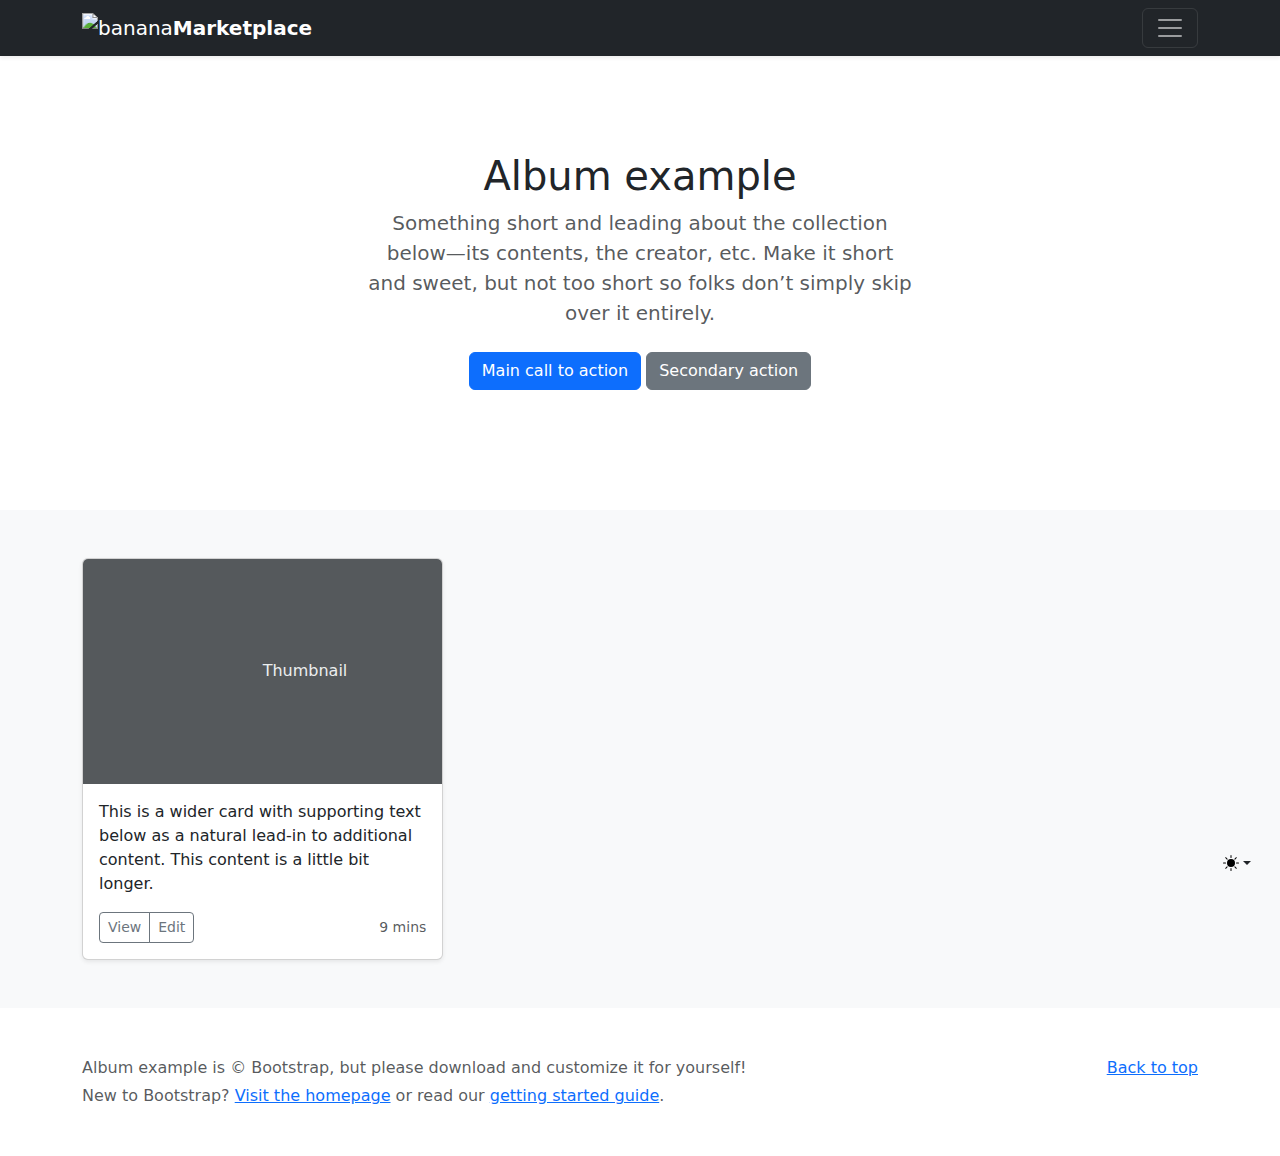
==== index.html @ ae5598ed "lesssgo" ====
<!DOCTYPE html>
<html lang="en">
  <head>
    <meta charset="UTF-8" />
    <meta name="viewport" content="width=device-width, initial-scale=1.0" />
    <!-- Boostrap -->
    <link
      href="https://cdn.jsdelivr.net/npm/bootstrap@5.3.3/dist/css/bootstrap.min.css"
      rel="stylesheet"
      integrity="sha384-QWTKZyjpPEjISv5WaRU9OFeRpok6YctnYmDr5pNlyT2bRjXh0JMhjY6hW+ALEwIH"
      crossorigin="anonymous"
    />
    <!-- Favicon -->
    <link rel="icon" href="/assets/banana-icon.svg" type="image/svg">
    <!-- Css -->
    <link rel="stylesheet" href="style.css" />
    <title>Marketplace</title>
  </head>
  <body cz-shortcut-listen="true">
    <svg xmlns="http://www.w3.org/2000/svg" class="d-none">
      <symbol id="check2" viewBox="0 0 16 16">
        <path
          d="M13.854 3.646a.5.5 0 0 1 0 .708l-7 7a.5.5 0 0 1-.708 0l-3.5-3.5a.5.5 0 1 1 .708-.708L6.5 10.293l6.646-6.647a.5.5 0 0 1 .708 0z"
        ></path>
      </symbol>
      <symbol id="circle-half" viewBox="0 0 16 16">
        <path
          d="M8 15A7 7 0 1 0 8 1v14zm0 1A8 8 0 1 1 8 0a8 8 0 0 1 0 16z"
        ></path>
      </symbol>
      <symbol id="moon-stars-fill" viewBox="0 0 16 16">
        <path
          d="M6 .278a.768.768 0 0 1 .08.858 7.208 7.208 0 0 0-.878 3.46c0 4.021 3.278 7.277 7.318 7.277.527 0 1.04-.055 1.533-.16a.787.787 0 0 1 .81.316.733.733 0 0 1-.031.893A8.349 8.349 0 0 1 8.344 16C3.734 16 0 12.286 0 7.71 0 4.266 2.114 1.312 5.124.06A.752.752 0 0 1 6 .278z"
        ></path>
        <path
          d="M10.794 3.148a.217.217 0 0 1 .412 0l.387 1.162c.173.518.579.924 1.097 1.097l1.162.387a.217.217 0 0 1 0 .412l-1.162.387a1.734 1.734 0 0 0-1.097 1.097l-.387 1.162a.217.217 0 0 1-.412 0l-.387-1.162A1.734 1.734 0 0 0 9.31 6.593l-1.162-.387a.217.217 0 0 1 0-.412l1.162-.387a1.734 1.734 0 0 0 1.097-1.097l.387-1.162zM13.863.099a.145.145 0 0 1 .274 0l.258.774c.115.346.386.617.732.732l.774.258a.145.145 0 0 1 0 .274l-.774.258a1.156 1.156 0 0 0-.732.732l-.258.774a.145.145 0 0 1-.274 0l-.258-.774a1.156 1.156 0 0 0-.732-.732l-.774-.258a.145.145 0 0 1 0-.274l.774-.258c.346-.115.617-.386.732-.732L13.863.1z"
        ></path>
      </symbol>
      <symbol id="sun-fill" viewBox="0 0 16 16">
        <path
          d="M8 12a4 4 0 1 0 0-8 4 4 0 0 0 0 8zM8 0a.5.5 0 0 1 .5.5v2a.5.5 0 0 1-1 0v-2A.5.5 0 0 1 8 0zm0 13a.5.5 0 0 1 .5.5v2a.5.5 0 0 1-1 0v-2A.5.5 0 0 1 8 13zm8-5a.5.5 0 0 1-.5.5h-2a.5.5 0 0 1 0-1h2a.5.5 0 0 1 .5.5zM3 8a.5.5 0 0 1-.5.5h-2a.5.5 0 0 1 0-1h2A.5.5 0 0 1 3 8zm10.657-5.657a.5.5 0 0 1 0 .707l-1.414 1.415a.5.5 0 1 1-.707-.708l1.414-1.414a.5.5 0 0 1 .707 0zm-9.193 9.193a.5.5 0 0 1 0 .707L3.05 13.657a.5.5 0 0 1-.707-.707l1.414-1.414a.5.5 0 0 1 .707 0zm9.193 2.121a.5.5 0 0 1-.707 0l-1.414-1.414a.5.5 0 0 1 .707-.707l1.414 1.414a.5.5 0 0 1 0 .707zM4.464 4.465a.5.5 0 0 1-.707 0L2.343 3.05a.5.5 0 1 1 .707-.707l1.414 1.414a.5.5 0 0 1 0 .708z"
        ></path>
      </symbol>
    </svg>

    <div
      class="dropdown position-fixed bottom-0 end-0 mb-3 me-3 bd-mode-toggle"
    >
      <button
        class="btn btn-bd-primary py-2 dropdown-toggle d-flex align-items-center"
        id="bd-theme"
        type="button"
        aria-expanded="false"
        data-bs-toggle="dropdown"
        aria-label="Toggle theme (light)"
      >
        <svg class="bi my-1 theme-icon-active" width="1em" height="1em">
          <use href="#sun-fill"></use>
        </svg>
        <span class="visually-hidden" id="bd-theme-text">Toggle theme</span>
      </button>
      <ul
        class="dropdown-menu dropdown-menu-end shadow"
        aria-labelledby="bd-theme-text"
      >
        <li>
          <button
            type="button"
            class="dropdown-item d-flex align-items-center active"
            data-bs-theme-value="light"
            aria-pressed="true"
          >
            <svg class="bi me-2 opacity-50" width="1em" height="1em">
              <use href="#sun-fill"></use>
            </svg>
            Light
            <svg class="bi ms-auto d-none" width="1em" height="1em">
              <use href="#check2"></use>
            </svg>
          </button>
        </li>
        <li>
          <button
            type="button"
            class="dropdown-item d-flex align-items-center"
            data-bs-theme-value="dark"
            aria-pressed="false"
          >
            <svg class="bi me-2 opacity-50" width="1em" height="1em">
              <use href="#moon-stars-fill"></use>
            </svg>
            Dark
            <svg class="bi ms-auto d-none" width="1em" height="1em">
              <use href="#check2"></use>
            </svg>
          </button>
        </li>
        <li>
          <button
            type="button"
            class="dropdown-item d-flex align-items-center"
            data-bs-theme-value="auto"
            aria-pressed="false"
          >
            <svg class="bi me-2 opacity-50" width="1em" height="1em">
              <use href="#circle-half"></use>
            </svg>
            Auto
            <svg class="bi ms-auto d-none" width="1em" height="1em">
              <use href="#check2"></use>
            </svg>
          </button>
        </li>
      </ul>
    </div>

    <header data-bs-theme="dark">
      <div class="collapse text-bg-dark" id="navbarHeader">
        <div class="container">
          <div class="row">
            <div class="col-sm-8 col-md-7 py-4">
              <h6>About</h6>
              <p class="text-body-secondary">
                "Onde, attrezzature, emozioni: il tuo surf shop online!"
              </p>
            </div>
            <div class="col-sm-4 offset-md-1 py-4">
              <h4>Contact</h4>
              <ul class="list-unstyled">
                <li><a href="index.html" class="text-white">Shop</a></li>
                <li><a href="#" class="text-white">Like on Facebook</a></li>
                <li><a href="backoffice.html" class="text-white">Aggiungi prodotto</a></li>
              </ul>
            </div>
          </div>
        </div>
      </div>
      <div class="navbar navbar-dark bg-dark shadow-sm">
        <div class="container">
          <a href="#" class="navbar-brand d-flex align-items-center">
            <img src="/assets/banana-icon.svg" alt="banana">
              <path
                d="M23 19a2 2 0 0 1-2 2H3a2 2 0 0 1-2-2V8a2 2 0 0 1 2-2h4l2-3h6l2 3h4a2 2 0 0 1 2 2z"
              ></path>
              <circle cx="12" cy="13" r="4"></circle>
            </svg>
            <strong>Marketplace</strong>
          </a>
          <button
            class="navbar-toggler"
            type="button"
            data-bs-toggle="collapse"
            data-bs-target="#navbarHeader"
            aria-controls="navbarHeader"
            aria-expanded="false"
            aria-label="Toggle navigation"
          >
            <span class="navbar-toggler-icon"></span>
          </button>
        </div>
      </div>
    </header>

    <main>
      <section class="py-5 text-center container">
        <div class="row py-lg-5">
          <div class="col-lg-6 col-md-8 mx-auto">
            <h1 class="fw-light">Album example</h1>
            <p class="lead text-body-secondary">
              Something short and leading about the collection below—its
              contents, the creator, etc. Make it short and sweet, but not too
              short so folks don’t simply skip over it entirely.
            </p>
            <p>
              <a href="#" class="btn btn-primary my-2">Main call to action</a>
              <a href="#" class="btn btn-secondary my-2">Secondary action</a>
            </p>
          </div>
        </div>
      </section>

      <div class="album py-5 bg-body-tertiary">
        <div class="container">
          <div class="row row-cols-1 row-cols-sm-2 row-cols-md-3 g-3">
            <div class="col">
              <div class="card shadow-sm">
                <svg
                  class="bd-placeholder-img card-img-top"
                  width="100%"
                  height="225"
                  xmlns="http://www.w3.org/2000/svg"
                  role="img"
                  aria-label="Placeholder: Thumbnail"
                  preserveAspectRatio="xMidYMid slice"
                  focusable="false"
                >
                  <title>Placeholder</title>
                  <rect width="100%" height="100%" fill="#55595c"></rect>
                  <text x="50%" y="50%" fill="#eceeef" dy=".3em">
                    Thumbnail
                  </text>
                </svg>
                <div class="card-body">
                  <p class="card-text">
                    This is a wider card with supporting text below as a natural
                    lead-in to additional content. This content is a little bit
                    longer.
                  </p>
                  <div
                    class="d-flex justify-content-between align-items-center"
                  >
                    <div class="btn-group">
                      <button
                        type="button"
                        class="btn btn-sm btn-outline-secondary"
                      >
                        View
                      </button>
                      <button
                        type="button"
                        class="btn btn-sm btn-outline-secondary"
                      >
                        Edit
                      </button>
                    </div>
                    <small class="text-body-secondary">9 mins</small>
                  </div>
                </div>
              </div>
            </div>
          </div>
        </div>
      </div>
    </main>

    <footer class="text-body-secondary py-5">
      <div class="container">
        <p class="float-end mb-1">
          <a href="#">Back to top</a>
        </p>
        <p class="mb-1">
          Album example is © Bootstrap, but please download and customize it for
          yourself!
        </p>
        <p class="mb-0">
          New to Bootstrap? <a href="/">Visit the homepage</a> or read our
          <a href="/docs/5.3/getting-started/introduction/"
            >getting started guide</a
          >.
        </p>
      </div>
    </footer>
    <script
      src="/docs/5.3/dist/js/bootstrap.bundle.min.js"
      integrity="sha384-YvpcrYf0tY3lHB60NNkmXc5s9fDVZLESaAA55NDzOxhy9GkcIdslK1eN7N6jIeHz"
      crossorigin="anonymous"
    ></script>
    <script
      src="https://cdn.jsdelivr.net/npm/@popperjs/core@2.11.8/dist/umd/popper.min.js"
      integrity="sha384-I7E8VVD/ismYTF4hNIPjVp/Zjvgyol6VFvRkX/vR+Vc4jQkC+hVqc2pM8ODewa9r"
      crossorigin="anonymous"
    ></script>
    <script
      src="https://cdn.jsdelivr.net/npm/bootstrap@5.3.3/dist/js/bootstrap.min.js"
      integrity="sha384-0pUGZvbkm6XF6gxjEnlmuGrJXVbNuzT9qBBavbLwCsOGabYfZo0T0to5eqruptLy"
      crossorigin="anonymous"
    ></script>
    <script src="script.js"></script>
  </body>
</html>
---- style.css ----

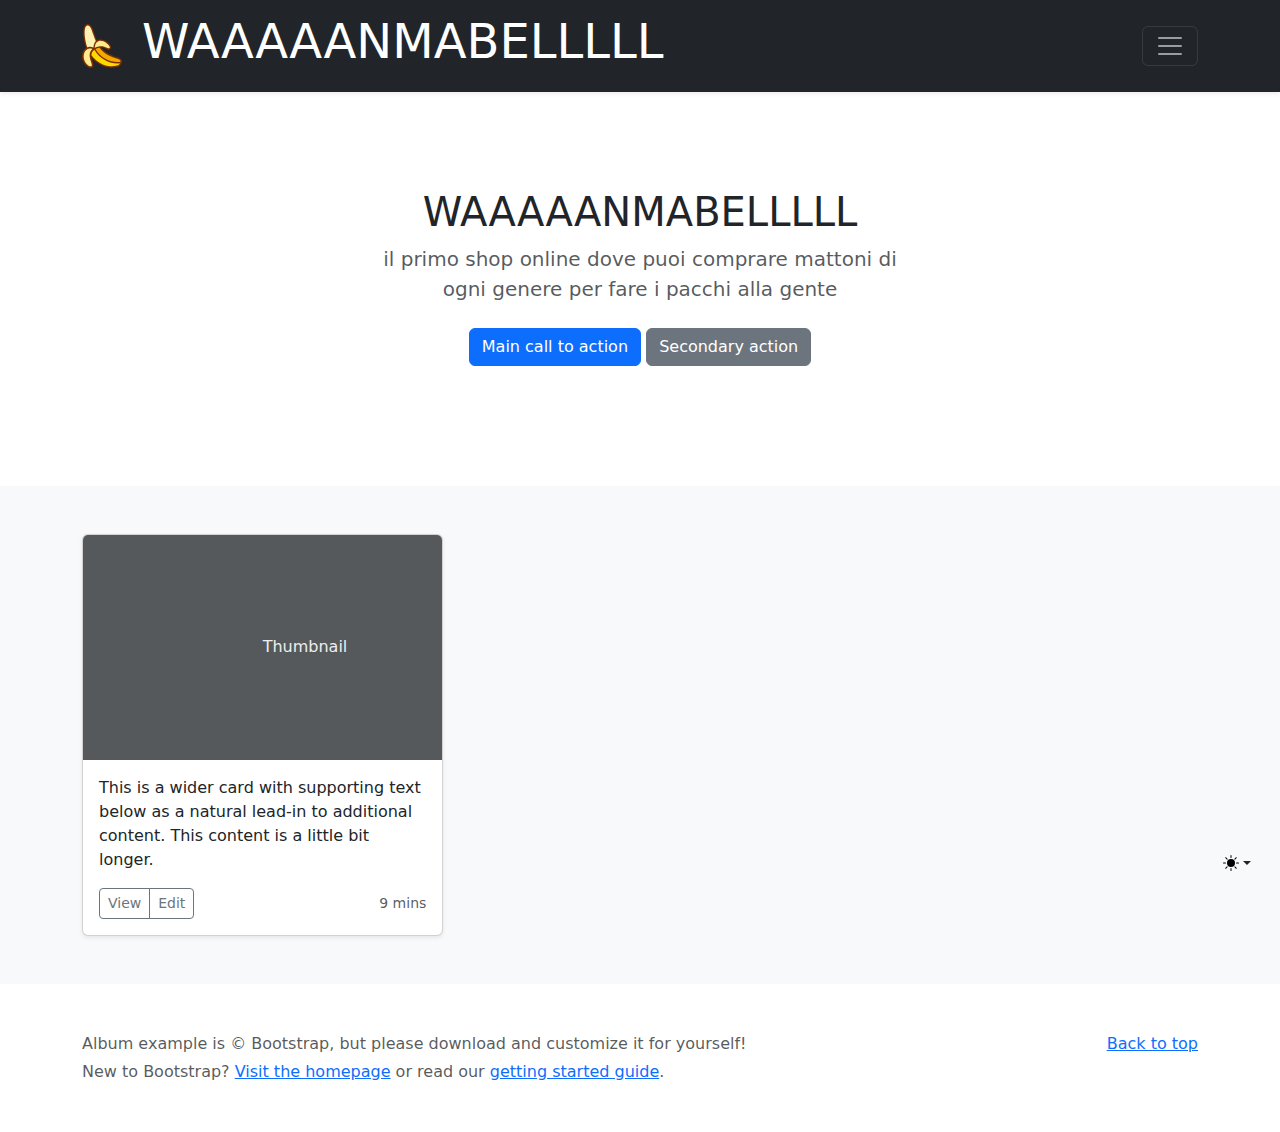
==== commit 8e370f32: "modifiche" ====
--- a/index.html
+++ b/index.html
@@ -125,10 +125,10 @@
               </p>
             </div>
             <div class="col-sm-4 offset-md-1 py-4">
-              <h4>Contact</h4>
+              <h4>Menu</h4>
               <ul class="list-unstyled">
                 <li><a href="index.html" class="text-white">Shop</a></li>
-                <li><a href="#" class="text-white">Like on Facebook</a></li>
+                <!-- <li><a href="#" class="text-white">Like on Facebook</a></li> -->
                 <li><a href="backoffice.html" class="text-white">Aggiungi prodotto</a></li>
               </ul>
             </div>
@@ -138,13 +138,12 @@
       <div class="navbar navbar-dark bg-dark shadow-sm">
         <div class="container">
           <a href="#" class="navbar-brand d-flex align-items-center">
-            <img src="/assets/banana-icon.svg" alt="banana">
+            <img class="super-mega-banana" src="/assets/banana-icon.svg" alt="banana">
               <path
                 d="M23 19a2 2 0 0 1-2 2H3a2 2 0 0 1-2-2V8a2 2 0 0 1 2-2h4l2-3h6l2 3h4a2 2 0 0 1 2 2z"
               ></path>
               <circle cx="12" cy="13" r="4"></circle>
-            </svg>
-            <strong>Marketplace</strong>
+            <h1>WAAAAANMABELLLLL</h1>
           </a>
           <button
             class="navbar-toggler"
@@ -165,11 +164,8 @@
       <section class="py-5 text-center container">
         <div class="row py-lg-5">
           <div class="col-lg-6 col-md-8 mx-auto">
-            <h1 class="fw-light">Album example</h1>
-            <p class="lead text-body-secondary">
-              Something short and leading about the collection below—its
-              contents, the creator, etc. Make it short and sweet, but not too
-              short so folks don’t simply skip over it entirely.
+            <h1 class="fw-light">WAAAAANMABELLLLL</h1>
+            <p class="lead text-body-secondary">il primo shop online dove puoi comprare mattoni di ogni genere per fare i pacchi alla gente
             </p>
             <p>
               <a href="#" class="btn btn-primary my-2">Main call to action</a>
--- a/style.css
+++ b/style.css
@@ -1 +1,8 @@
+.navbar-brand .super-mega-banana{
+    width: 40px;
+    margin-right: 20px;
+}
+.navbar-brand h1{
+    font-size: 3rem;
+}
 
